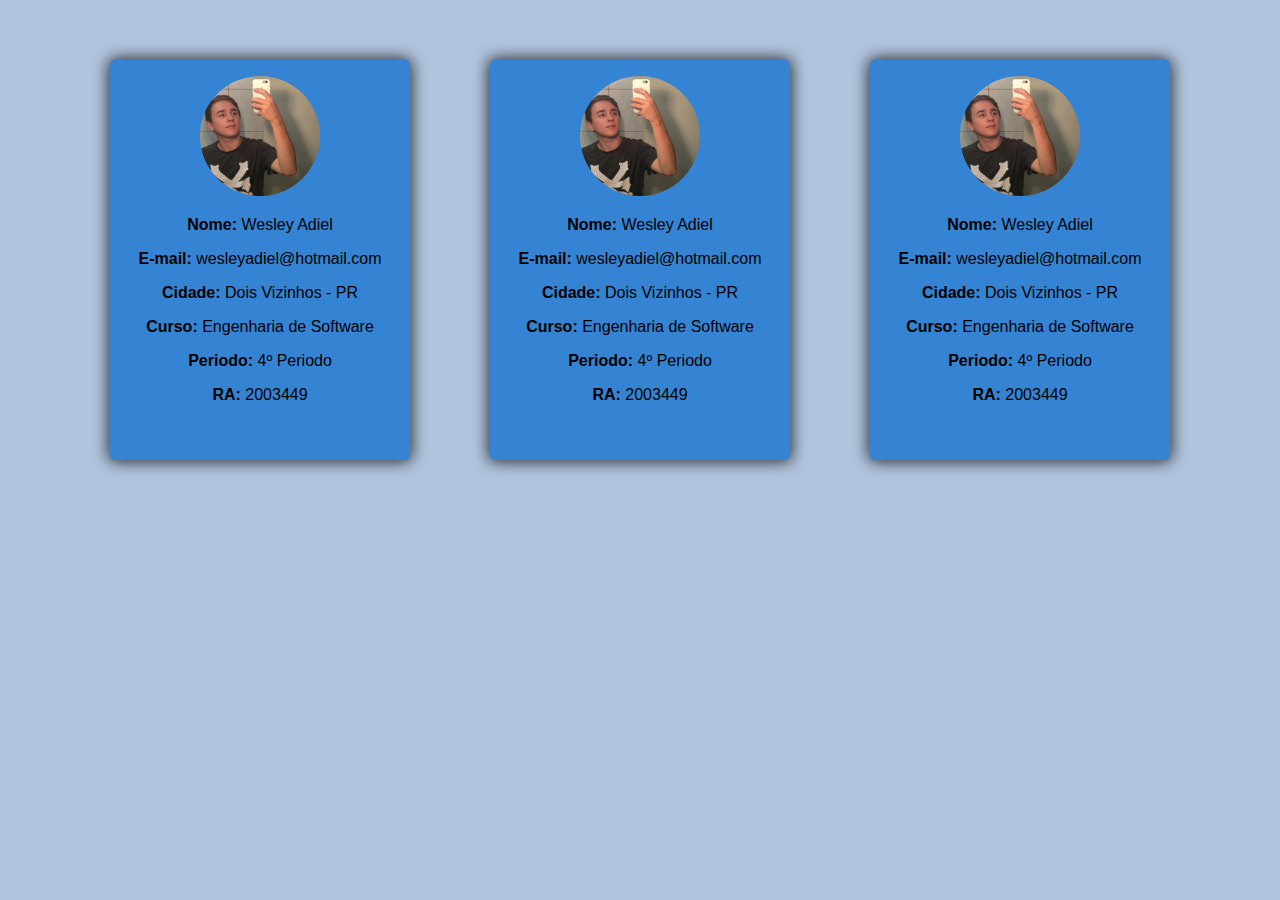
==== projeto2/pages/contato.html @ c899e161 "Criado contato e ajusta na page saude" ====
<!DOCTYPE html>
<html>
    <meta charset="utf-8">
    <head>

        <link rel="stylesheet" type="text/css" href="../css/contato.css">
        <title>Contato</title>
    </head>
    <body>
        <div class="card-linha">
            <div class="card">
                <p>
                    <img src="../img/contato-wesley.jpeg" width="120" height="120"></figure>
                </p>
                <p><b>Nome:</b> Wesley Adiel</p>
                <p><b>E-mail:</b> wesleyadiel@hotmail.com</p>
                <p><b>Cidade:</b> Dois Vizinhos - PR</p>
                <p><b>Curso:</b> Engenharia de Software</p>
                <p><b>Periodo:</b> 4º Periodo</p>
                <p><b>RA:</b> 2003449</p>
            </div>
            <div class="card">
                <p>
                    <img src="../img/contato-wesley.jpeg" width="120" height="120"></figure>
                </p>
                <p><b>Nome:</b> Wesley Adiel</p>
                <p><b>E-mail:</b> wesleyadiel@hotmail.com</p>
                <p><b>Cidade:</b> Dois Vizinhos - PR</p>
                <p><b>Curso:</b> Engenharia de Software</p>
                <p><b>Periodo:</b> 4º Periodo</p>
                <p><b>RA:</b> 2003449</p>
            </div>
            <div class="card">
                <p>
                    <img src="../img/contato-wesley.jpeg" width="120" height="120"></figure>
                </p>
                <p><b>Nome:</b> Wesley Adiel</p>
                <p><b>E-mail:</b> wesleyadiel@hotmail.com</p>
                <p><b>Cidade:</b> Dois Vizinhos - PR</p>
                <p><b>Curso:</b> Engenharia de Software</p>
                <p><b>Periodo:</b> 4º Periodo</p>
                <p><b>RA:</b> 2003449</p>
            </div>
        </div>
    </body>
</html>
---- projeto2/css/contato.css ----
.card-linha{
    margin-top: 60px;
    display: flex;
    display: -webkit-flex;
    justify-content: center;
    align-items: center;
}

.card{
    background-color: #3584d3;
    width: 300px;
    height: 400px;
    margin-left: 40px;
    margin-right: 40px;
    border-radius: 5px;
    box-shadow: 0px 0px 15px 2px rgba(0,0,0,0.75);
}

.card-linha .card p{
    font-family: sans-serif;
    text-align: center;
}

img{
    border-radius: 50%;
    margin-left: auto;
    margin-right: auto;
    text-align: center;
}

body{
    background-color: #b0c4de;
}
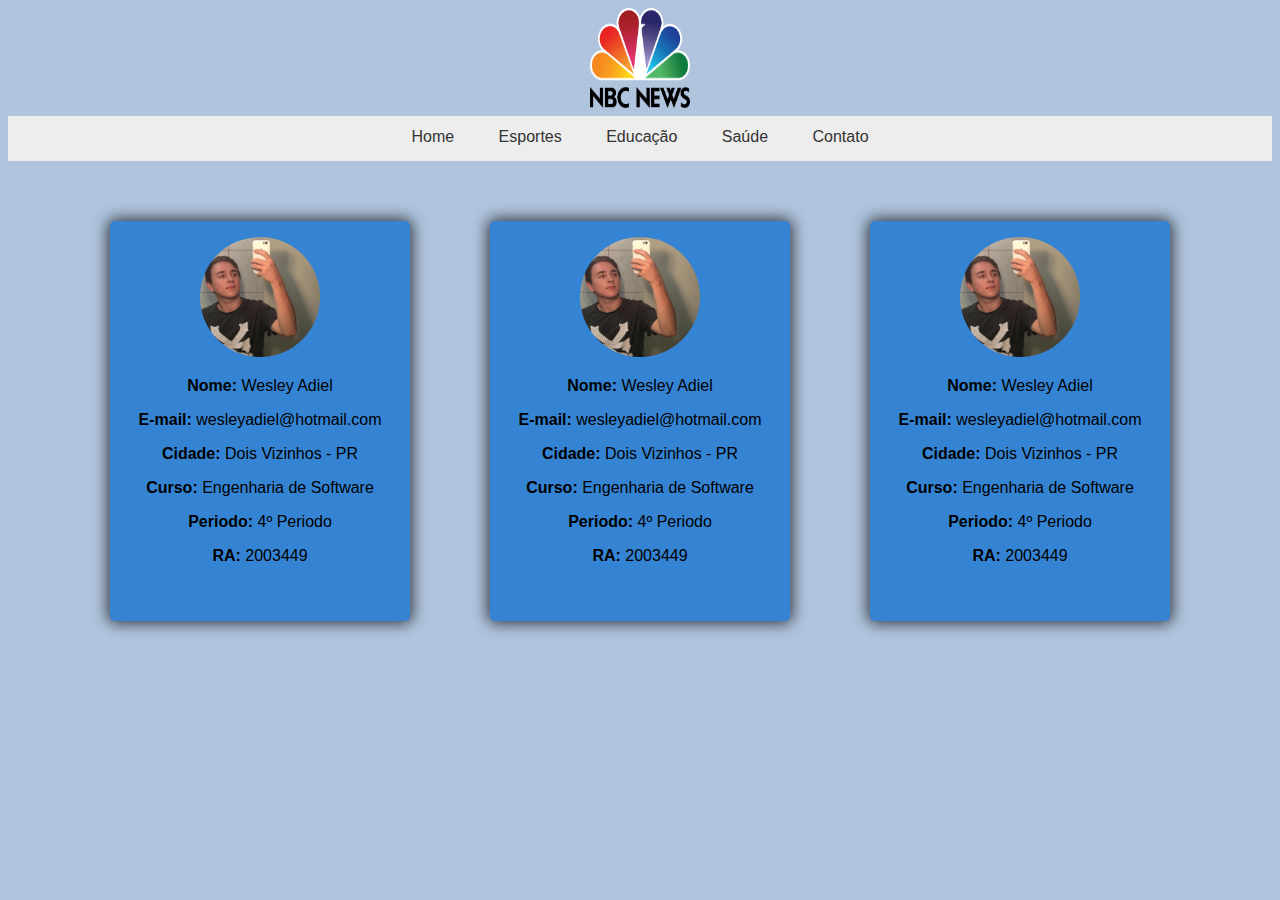
==== commit 34b3aed4: "Ajustes para menu ir junto na tela de saude e contato" ====
--- a/projeto2/pages/contato.html
+++ b/projeto2/pages/contato.html
@@ -4,13 +4,24 @@
     <head>
 
         <link rel="stylesheet" type="text/css" href="../css/contato.css">
+        <link rel="stylesheet" type="text/css" href="../css/menu.css">
         <title>Contato</title>
     </head>
     <body>
+        <div id="logo"><img src="../img/logo.png" width="100" height="100"></div>
+        <nav id="menu">
+            <ul>
+                <li><a href="../index.html">Home</a></li>
+                <li><a href="../pages/esporte.html">Esportes</a></li>
+                <li><a href="../pages/educacao.html">Educação</a></li>
+                <li><a href="../pages/saude.html">Saúde</a></li>
+                <li><a href="../pages/contato.html">Contato</a></li>
+            </ul>
+        </nav>
         <div class="card-linha">
             <div class="card">
                 <p>
-                    <img src="../img/contato-wesley.jpeg" width="120" height="120"></figure>
+                    <img class="img-card" src="../img/contato-wesley.jpeg" width="120" height="120"></figure>
                 </p>
                 <p><b>Nome:</b> Wesley Adiel</p>
                 <p><b>E-mail:</b> wesleyadiel@hotmail.com</p>
@@ -21,7 +32,7 @@
             </div>
             <div class="card">
                 <p>
-                    <img src="../img/contato-wesley.jpeg" width="120" height="120"></figure>
+                    <img class="img-card" src="../img/contato-wesley.jpeg" width="120" height="120"></figure>
                 </p>
                 <p><b>Nome:</b> Wesley Adiel</p>
                 <p><b>E-mail:</b> wesleyadiel@hotmail.com</p>
@@ -32,7 +43,7 @@
             </div>
             <div class="card">
                 <p>
-                    <img src="../img/contato-wesley.jpeg" width="120" height="120"></figure>
+                    <img class="img-card" src="../img/contato-wesley.jpeg" width="120" height="120"></figure>
                 </p>
                 <p><b>Nome:</b> Wesley Adiel</p>
                 <p><b>E-mail:</b> wesleyadiel@hotmail.com</p>
--- a/projeto2/css/contato.css
+++ b/projeto2/css/contato.css
@@ -21,7 +21,7 @@
     text-align: center;
 }
 
-img{
+.img-card{
     border-radius: 50%;
     margin-left: auto;
     margin-right: auto;
--- a/projeto2/css/menu.css
+++ b/projeto2/css/menu.css
@@ -0,0 +1,35 @@
+#logo	{
+    display: flex;
+    display: -webkit-flex;
+    justify-content: center;
+    align-items: center;
+    margin: 3 px solid black;
+    margin-bottom: 8px;
+	}
+#menu ul {
+    font-family: 'Trebuchet MS', 'Lucida Sans Unicode', 'Lucida Grande', 'Lucida Sans', Arial, sans-serif;
+	padding: 0px;
+	margin: auto;
+    text-align: center;
+    width: 100%;
+    height: 45px;
+	background-color: #EDEDED;
+	list-style: none;
+	}
+#menu ul li {
+	display: inline;
+	}
+#menu ul li a {
+	padding: 12px 20px;
+    display: inline-block;
+	background-color: #EDEDED;
+	color: #333;
+	text-decoration: none;
+	border-bottom: 3px solid #EDEDED;
+	}
+	
+#menu ul li a:hover{
+	background-color: #D6D6D6;
+	color: 6D6D6D;
+	border-bottom: 3px solid #F3BC2B;
+	}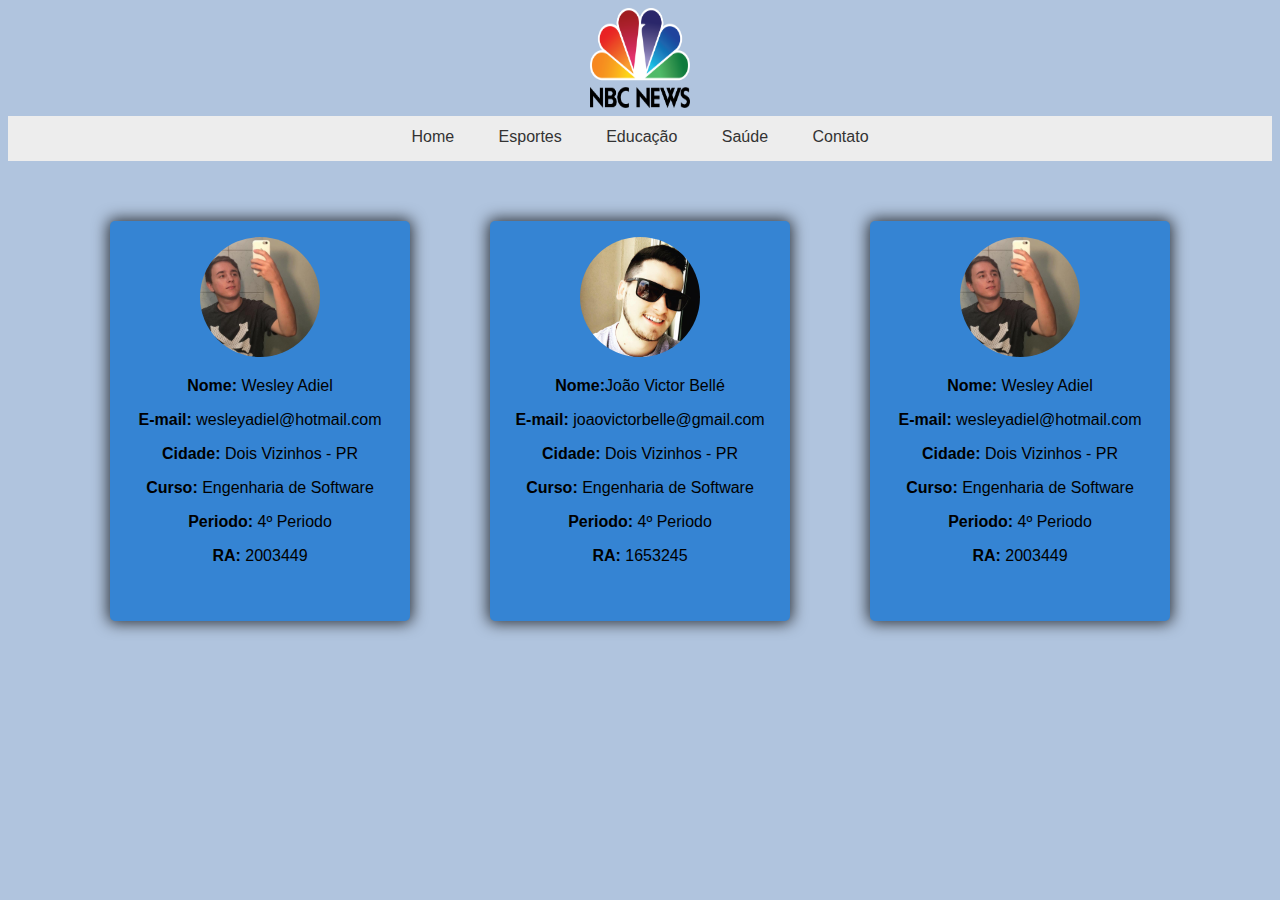
==== commit ace7b2b1: "Criação da Pagina esporte e atualização dos demais arquivos com o menu" ====
--- a/projeto2/pages/contato.html
+++ b/projeto2/pages/contato.html
@@ -32,14 +32,14 @@
             </div>
             <div class="card">
                 <p>
-                    <img class="img-card" src="../img/contato-wesley.jpeg" width="120" height="120"></figure>
+                    <img class="img-card" src="../img/contato-joao.jpg" width="120" height="120"></figure>
                 </p>
-                <p><b>Nome:</b> Wesley Adiel</p>
-                <p><b>E-mail:</b> wesleyadiel@hotmail.com</p>
+                <p><b>Nome:</b>João Victor Bellé</p>
+                <p><b>E-mail:</b> joaovictorbelle@gmail.com</p>
                 <p><b>Cidade:</b> Dois Vizinhos - PR</p>
                 <p><b>Curso:</b> Engenharia de Software</p>
                 <p><b>Periodo:</b> 4º Periodo</p>
-                <p><b>RA:</b> 2003449</p>
+                <p><b>RA:</b> 1653245</p>
             </div>
             <div class="card">
                 <p>
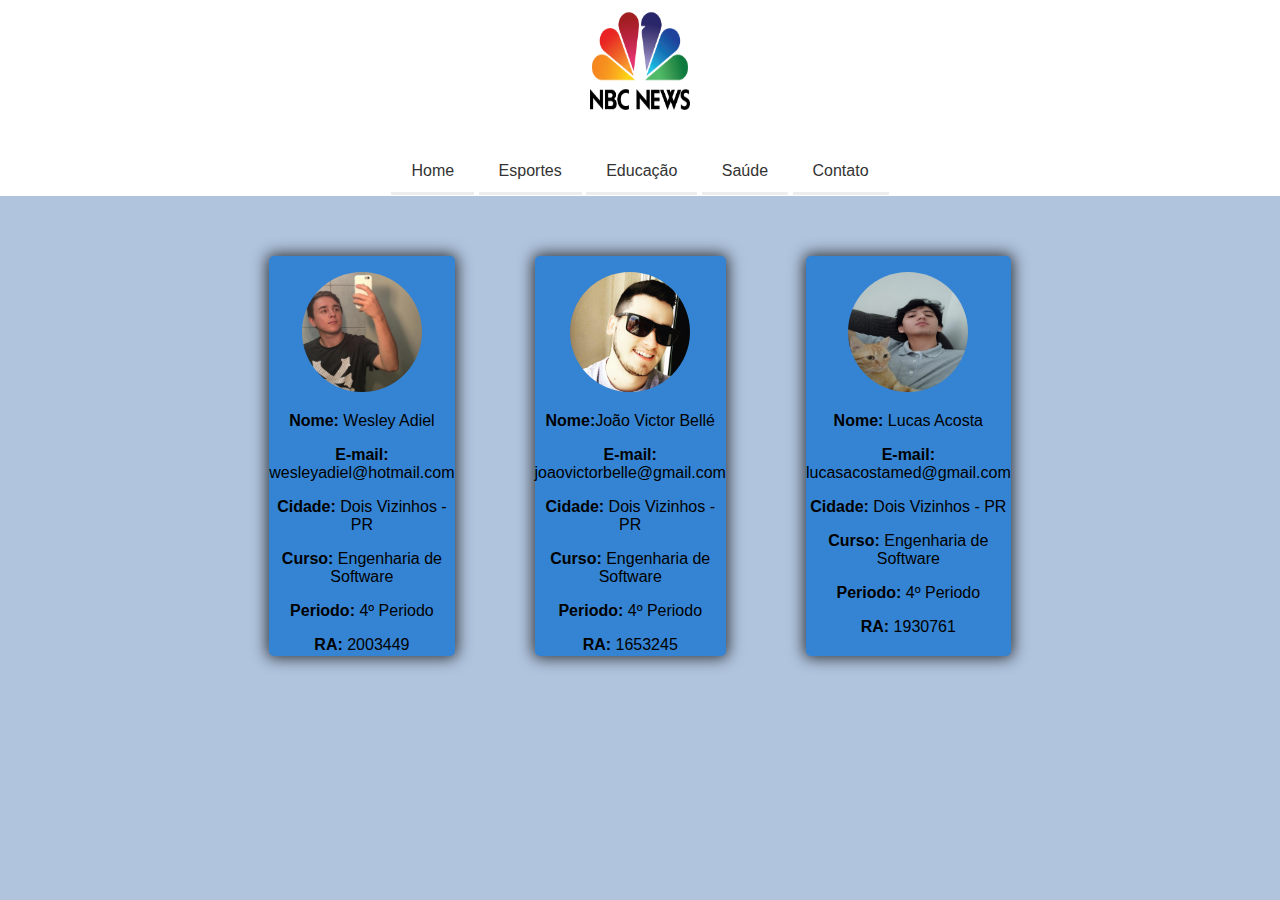
==== commit bedcd1f1: "Alterações finais" ====
--- a/projeto2/pages/contato.html
+++ b/projeto2/pages/contato.html
@@ -8,16 +8,19 @@
         <title>Contato</title>
     </head>
     <body>
-        <div id="logo"><img src="../img/logo.png" width="100" height="100"></div>
-        <nav id="menu">
-            <ul>
-                <li><a href="../index.html">Home</a></li>
-                <li><a href="../pages/esporte.html">Esportes</a></li>
-                <li><a href="../pages/educacao.html">Educação</a></li>
-                <li><a href="../pages/saude.html">Saúde</a></li>
-                <li><a href="../pages/contato.html">Contato</a></li>
-            </ul>
-        </nav>
+            <div class="header">
+          <div id="logo"><img src="../img/logo.png" width="100" height="100"></div>
+          </div>
+          <nav id="menu">
+              <ul>
+                  <li><a href="../index.html">Home</a></li>
+                  <li><a href="esporte.html">Esportes</a></li>
+                  <li><a href="educacao.html">Educação</a></li>
+                  <li><a href="saude.html">Saúde</a></li>
+                  <li><a href="contato.html">Contato</a></li>
+              </ul>
+          </nav>
+          <div class="content">
         <div class="card-linha">
             <div class="card">
                 <p>
@@ -43,15 +46,16 @@
             </div>
             <div class="card">
                 <p>
-                    <img class="img-card" src="../img/contato-wesley.jpeg" width="120" height="120"></figure>
+                    <img class="img-card" src="../img/lucas.jpg" width="120" height="120"></figure>
                 </p>
-                <p><b>Nome:</b> Wesley Adiel</p>
-                <p><b>E-mail:</b> wesleyadiel@hotmail.com</p>
+                <p><b>Nome:</b> Lucas Acosta</p>
+                <p><b>E-mail:</b> lucasacostamed@gmail.com</p>
                 <p><b>Cidade:</b> Dois Vizinhos - PR</p>
                 <p><b>Curso:</b> Engenharia de Software</p>
                 <p><b>Periodo:</b> 4º Periodo</p>
-                <p><b>RA:</b> 2003449</p>
+                <p><b>RA:</b> 1930761</p>
             </div>
+        </div>
         </div>
     </body>
 </html>--- a/projeto2/css/contato.css
+++ b/projeto2/css/contato.css
@@ -1,3 +1,26 @@
+body{
+    margin-left:auto; 
+    margin-right: auto; 
+    min-height:100%;
+    height:100%;
+    background-color: #b0c4de;
+    border-radius: 20px;
+    -moz-border-radius: 20px;
+    margin-top: 0;
+}
+.header {
+    background-color: #ffffff;
+    padding-top: 10px;
+    padding-bottom: 30px;
+}
+.content{
+    margin-left: 20vw;
+    margin-right: 20vw;
+    padding-left: 20px;
+    padding-right: 20px;
+    padding-bottom: 30px;
+}
+
 .card-linha{
     margin-top: 60px;
     display: flex;
@@ -26,8 +49,4 @@
     margin-left: auto;
     margin-right: auto;
     text-align: center;
-}
-
-body{
-    background-color: #b0c4de;
 }--- a/projeto2/css/menu.css
+++ b/projeto2/css/menu.css
@@ -4,7 +4,7 @@
     justify-content: center;
     align-items: center;
     margin: 3 px solid black;
-    margin-bottom: 8px;
+    margin-bottom: 10px;
 	}
 #menu ul {
     font-family: 'Trebuchet MS', 'Lucida Sans Unicode', 'Lucida Grande', 'Lucida Sans', Arial, sans-serif;
@@ -12,8 +12,8 @@
 	margin: auto;
     text-align: center;
     width: 100%;
-    height: 45px;
-	background-color: #EDEDED;
+    height: 46px;
+	background-color: #ffffff;
 	list-style: none;
 	}
 #menu ul li {
@@ -22,7 +22,7 @@
 #menu ul li a {
 	padding: 12px 20px;
     display: inline-block;
-	background-color: #EDEDED;
+	background-color: #ffffff;
 	color: #333;
 	text-decoration: none;
 	border-bottom: 3px solid #EDEDED;
